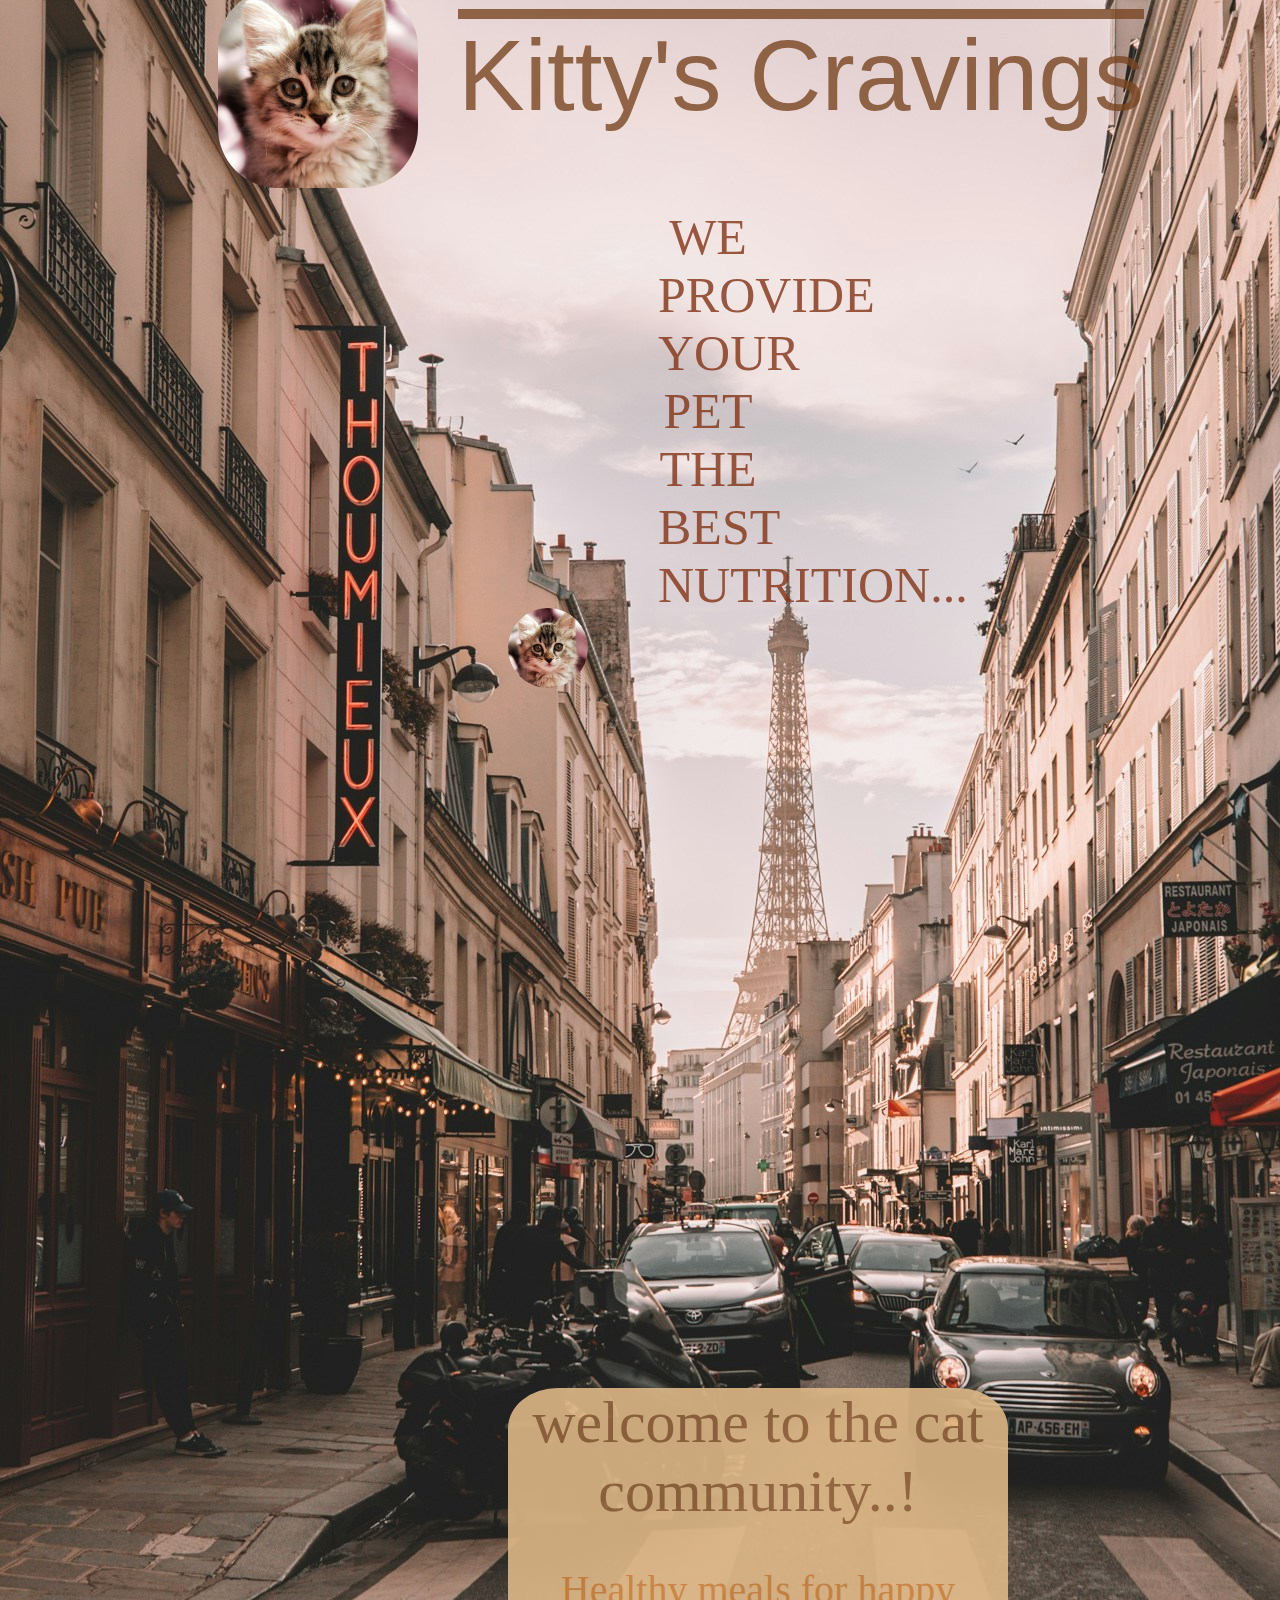
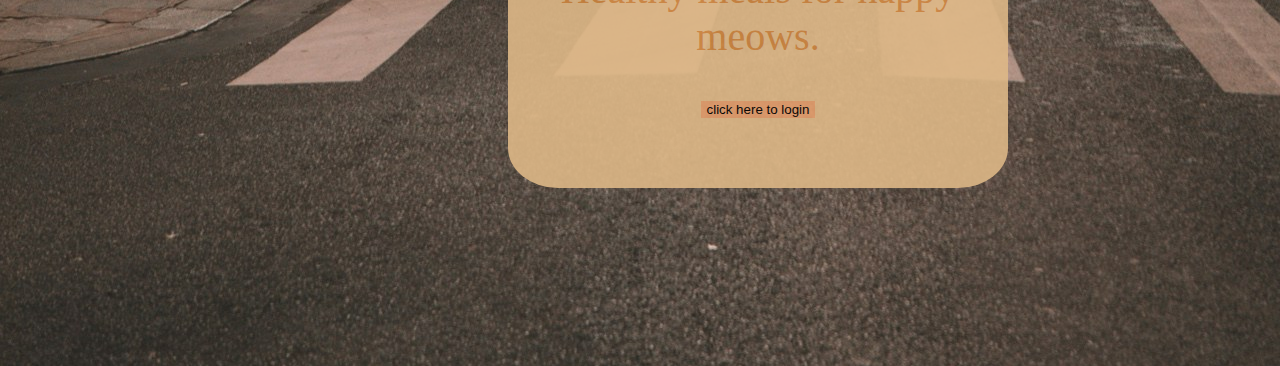
==== index.html @ 4c2a13cc "few changes" ====
<!DOCTYPE html>
<html lang="en">
<head>
    <meta charset="UTF-8">
    <meta name="viewport" content="width=device-width, initial-scale=1.0">
    <title>Welcome page</title>
    <link rel="stylesheet" href="project_1.css">
</head>
<body>
    <img src="cat.jpg" alt="">
    <header id="topmost">Kitty's   Cravings</header>
   <div id="cat"> we provide your pet the best nutrition...</div>
   <div id="kitty"> 
    
   </div>
    
    <div id="login">
        <header id="welcome_head">Welcome to the CAT community..!</header>
        <div id="inside_login">
            <i class="fa-solid fa-cat"></i>
            

        <p>
        
        Healthy meals for happy meows.
        </p>
        <form action="2nd_page.html">
            
            <button >click here to login</button>
        </form>


       
        

        </div>
        <footer> </footer>


    </div>
    
</body>
</html>
---- project_1.css ----
body{
    background-image: url(car\ image.jpg);
    height: 800px;
    background-repeat: no-repeat;
    
}
img {
    border-radius: 30%;
    margin-left: 0px;
    position:fixed;
    height: 200px;
    width: 200px;
    margin-left: 210px;
    margin-top: -20px;
    
}
#topmost {
    margin-top: 10px;
    text-align: center;
    font-size: 100px;
    font-family:Impact, Haettenschweiler, 'Arial Narrow Bold', sans-serif;
    color: rgb(120, 69, 33);
    text-transform:capitalize;
    opacity: .8;
    text-decoration:overline;
    position: fixed;
    margin-left: 450px;
    
}
#welcome_head {
    
    text-align: center;
    font-size: 60px;
    font-family:cursive;
    color: rgb(120, 69, 33);
    text-transform:lowercase;
    opacity: .7;
    text-decoration:solid;


}
form{
    text-align: center;
}
#cat { 
    color: rgb(131, 50, 21);
    font-size: 50px;
    text-align: center;
    height: 400px;
    width: 100px;
    margin-left: 650px;
    margin-top: 200px;
    font-family:fantasy;
    opacity: .8;
    text-transform: uppercase;
    display: inline-block;

}
p{
    text-align: center;
    font-size: 40px;
    color:peru;
}
#login {
    background-color:burlywood ;
    
    opacity: 0.9;
    height: 400px;
    width: 500px;
    margin-left: 500px;
    margin-bottom: 200px;
    background: cover;
    border-radius: 5%;
    border: black;
    border-radius: 10%;
    border: 10px;
    border-color: peru;
}
#inside_login {
    width: 400px;
    height: 400px;
    border: maroon;

    margin-left: 50px;
    
    

    
}
#kitty {
    background-image: url(cat.jpg);
    height: 80px;
    width: 80px;
    border-radius: 50%;
    background-size: contain;
    background-repeat: no-repeat;
    margin-left: 500px;
    margin-bottom: 700px;

}
button{

    background-color: rgb(228, 158, 108);
    border-radius:0%;
    border: 10px;
    transition-property: all;
    transition-duration: 0;
    transition-timing-function: steps(1);
    
}
button:hover{
    font-size: 20px;
    height: 30px;
    width: 200px;
}
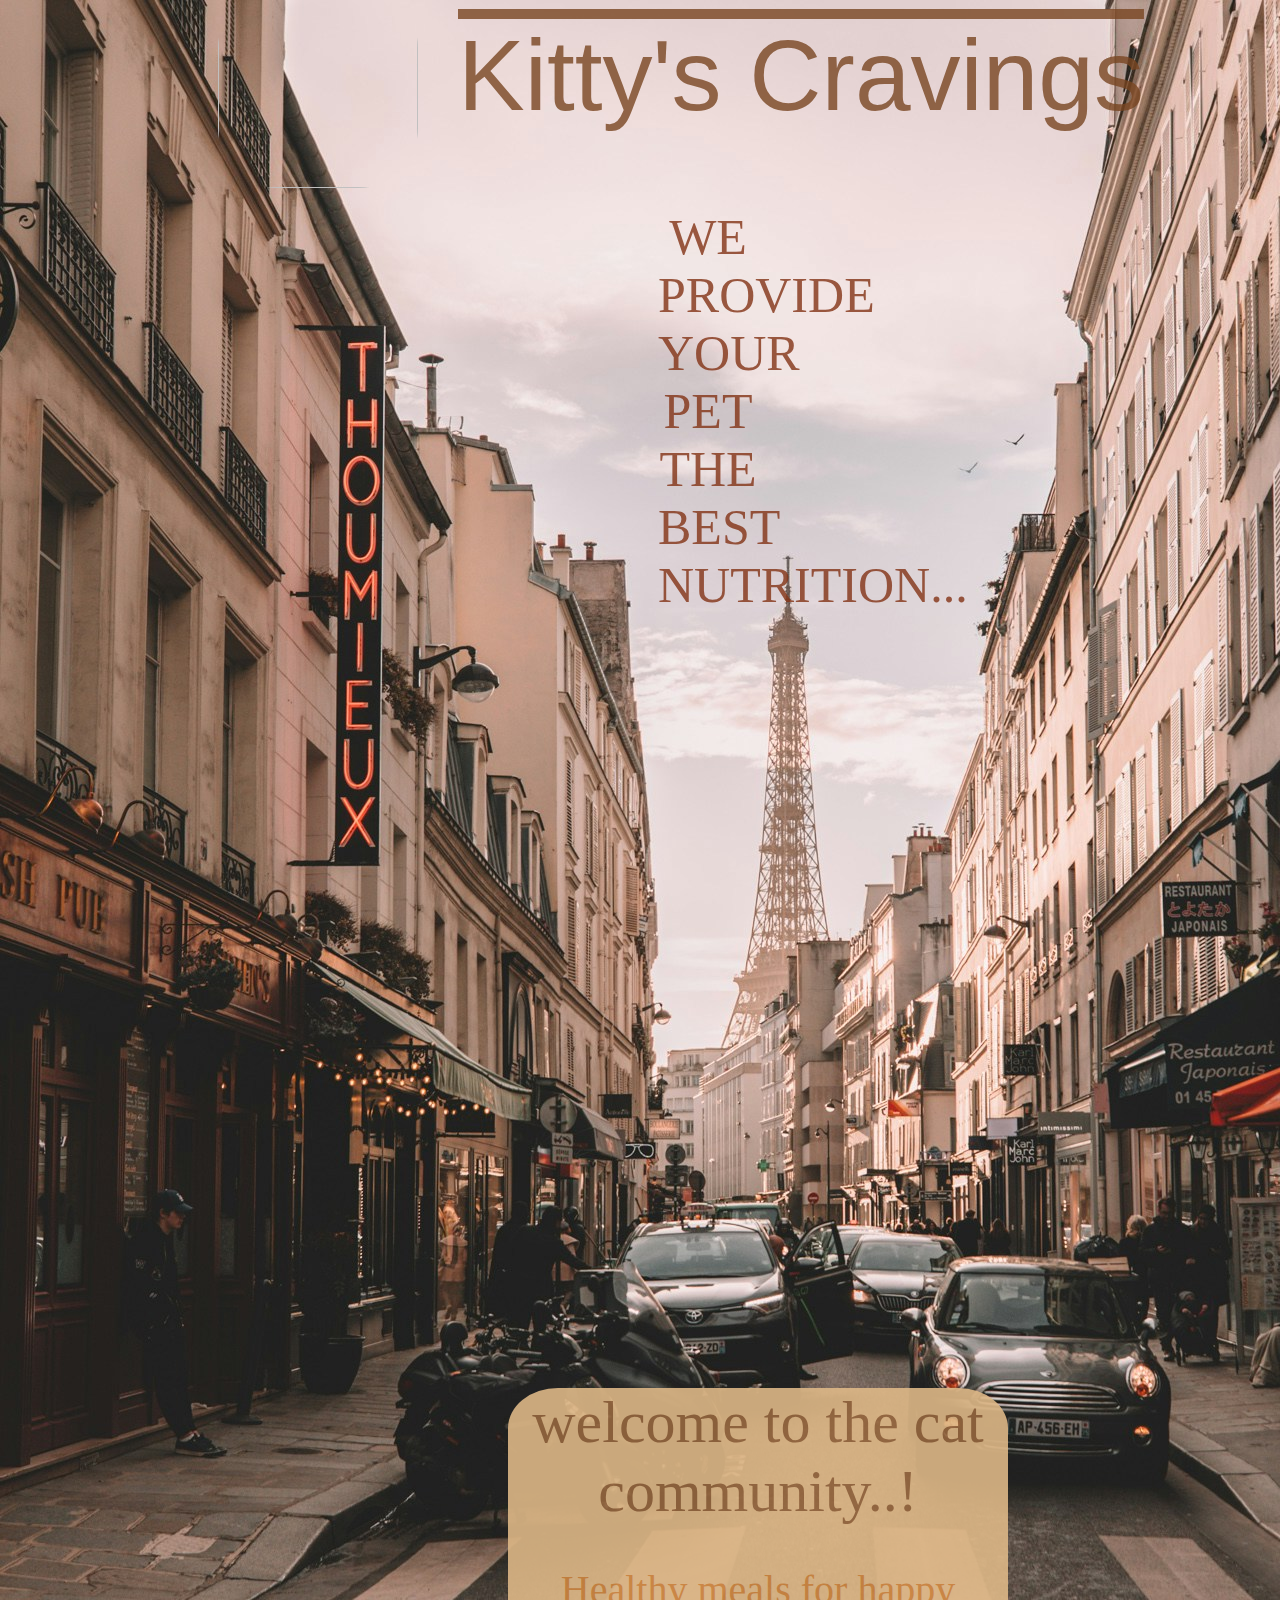
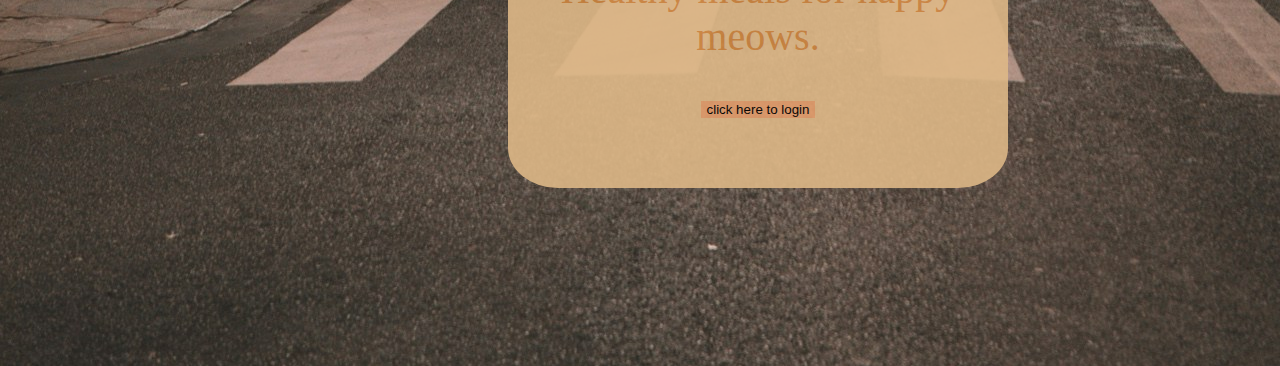
==== commit 5e47bb3d: "few changes" ====
--- a/index.html
+++ b/index.html
@@ -7,7 +7,7 @@
     <link rel="stylesheet" href="project_1.css">
 </head>
 <body>
-    <img src="cat.jpg" alt="">
+    <img src="cat.png" alt="">
     <header id="topmost">Kitty's   Cravings</header>
    <div id="cat"> we provide your pet the best nutrition...</div>
    <div id="kitty"> 
--- a/project_1.css
+++ b/project_1.css
@@ -1,5 +1,5 @@
 body{
-    background-image: url(car\ image.jpg);
+    background-image: url(car\ image.png);
     height: 800px;
     background-repeat: no-repeat;
     
@@ -88,7 +88,7 @@
     
 }
 #kitty {
-    background-image: url(cat.jpg);
+    background-image: url(cat.png);
     height: 80px;
     width: 80px;
     border-radius: 50%;
